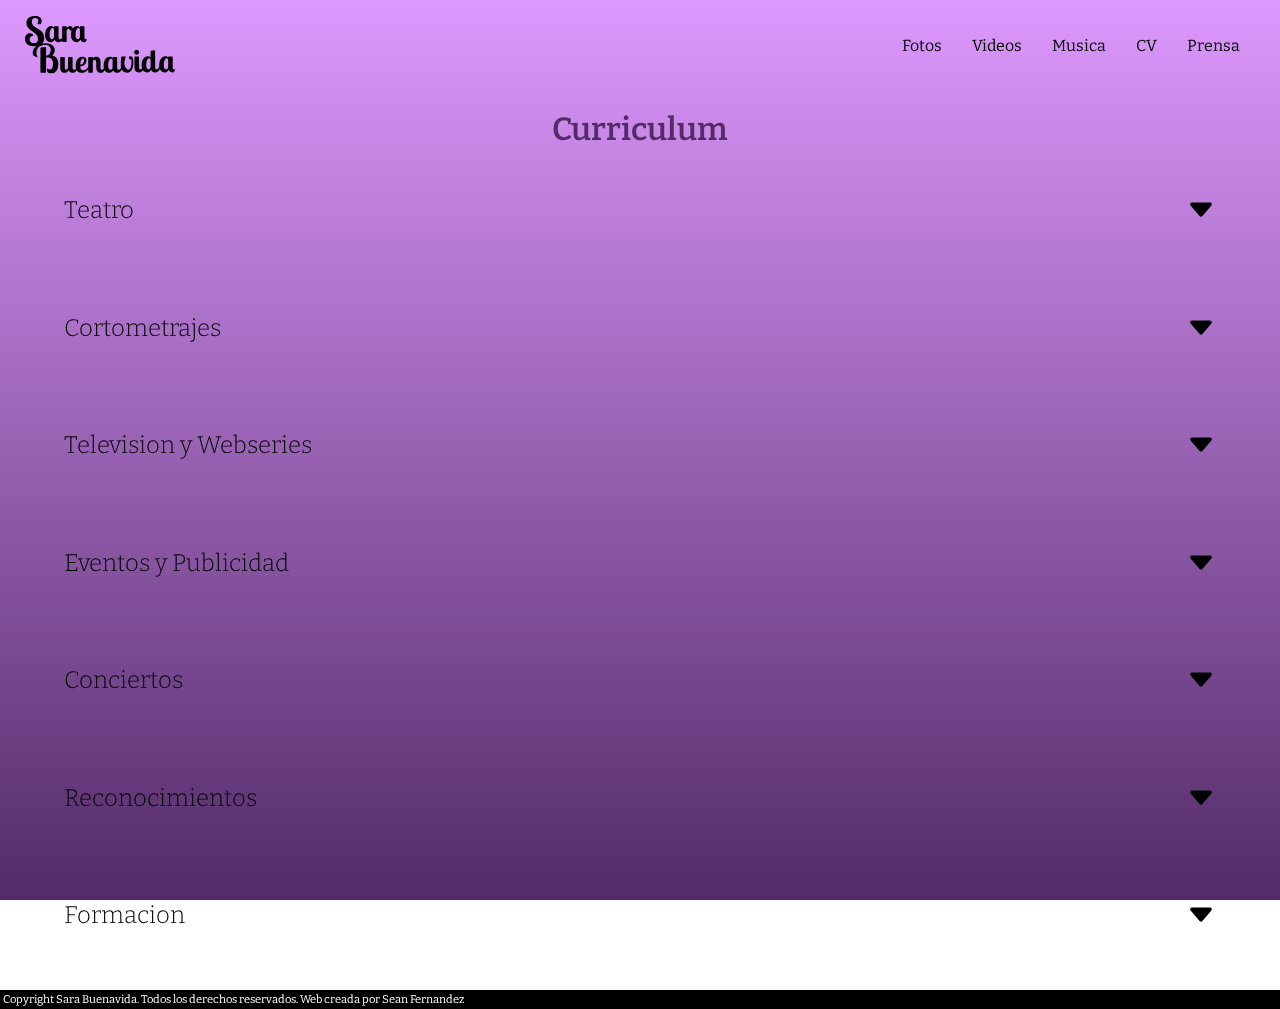
==== CV.html @ cf30fa59 "CV" ====
<!DOCTYPE html>
<html lang="es">
<head>
    <meta charset="UTF-8">
    <meta name="viewport" content="width=device-width, initial-scale=1.0">
    <title>Sara Buenavida</title>
    <link rel="stylesheet" href="css/cv.css">
    <script src="js/cv.js" defer></script>
    <link rel="preconnect" href="https://fonts.googleapis.com">
    <link rel="preconnect" href="https://fonts.gstatic.com" crossorigin>
    <link href="https://fonts.googleapis.com/css2?family=Lobster+Two:ital,wght@0,400;0,700;1,400;1,700&display=swap" rel="stylesheet">
    <link rel="preconnect" href="https://fonts.googleapis.com">
    <link rel="preconnect" href="https://fonts.gstatic.com" crossorigin>
    <link href="https://fonts.googleapis.com/css2?family=Bitter:ital,wght@0,100..900;1,100..900&display=swap" rel="stylesheet">

</head>
<body>
    <div class="Fondo">
    </div>
    <header class="Header">
        <div class="Header-wrap">
            <h1 class="Header-h1 Logo">
                <a href="index.html" class="Header-a">
                    <svg xmlns="http://www.w3.org/2000/svg" class="Logo-svg" data-name="Layer 1" viewBox="0 0 342.81 131.03">
                    <title>Sara Buenavida</title>
                    <path d="M38.07,11.34c0,2.28-.5,4.13-1.48,5.54-.99,1.41-2.42,2.12-4.28,2.12-1.16,0-2.24-.3-3.23-.91-.66-.4-.8-1.29-.32-1.88.39-.48.72-1.05.98-1.71.45-1.14.68-2.31.68-3.51,0-1.86-.6-3.39-1.8-4.59-1.2-1.2-3.03-1.8-5.49-1.8-2.7,0-4.65.75-5.85,2.25-1.2,1.5-1.8,3.51-1.8,6.03,0,2.94.7,5.34,2.11,7.2,1.41,1.86,3.16,3.53,5.27,5,2.1,1.47,4.36,2.87,6.79,4.19,2.43,1.32,4.69,2.88,6.79,4.68,2.1,1.8,3.85,3.98,5.27,6.52,1.41,2.55,2.11,5.8,2.11,9.77,0,3.36-.56,6.24-1.67,8.64-1.11,2.4-2.62,4.37-4.54,5.9-1.92,1.53-4.2,2.64-6.84,3.33-2.64.69-5.52,1.04-8.64,1.04-2.76,0-5.48-.29-8.15-.85-2.67-.57-5.04-1.5-7.11-2.79-2.07-1.29-3.73-3-5-5.13-1.26-2.13-1.89-4.73-1.89-7.79,0-2.04.28-3.9.85-5.58.57-1.68,1.35-3.09,2.34-4.23.99-1.14,2.14-2.02,3.46-2.65,1.32-.63,2.7-.95,4.14-.95.72,0,1.5.09,2.34.27.84.18,1.68.5,2.52.95.84.45,1.62,1.07,2.34,1.84.31.34.59.7.85,1.11.48.76-.02,1.77-.91,1.88-.49.06-.98.14-1.47.25-1.08.24-2.06.66-2.92,1.26-.87.6-1.58,1.43-2.12,2.48-.54,1.05-.81,2.38-.81,4,0,3.12.96,5.35,2.88,6.71,1.92,1.35,4.32,2.02,7.2,2.02s5.1-.69,6.66-2.07c1.56-1.38,2.34-3.75,2.34-7.11,0-3.12-.65-5.76-1.94-7.92-1.29-2.16-2.92-4.05-4.9-5.67s-4.1-3.13-6.35-4.54c-2.25-1.41-4.36-2.94-6.34-4.59-1.98-1.65-3.62-3.58-4.91-5.81-1.29-2.22-1.94-4.95-1.94-8.19,0-5.22,1.74-9.19,5.22-11.92C12.03,1.37,16.77,0,22.77,0c.84,0,2.11.08,3.82.23,1.71.15,3.42.6,5.13,1.35,1.71.75,3.2,1.89,4.46,3.42,1.26,1.53,1.89,3.65,1.89,6.34Z"/>
                    <path d="M75.43,23.5c.69,0,1.25.56,1.25,1.25v23.23c0,2.02.28,3.35.83,4,.55.65,1.52.97,2.92.97s2.56-.6,3.49-1.8c.75-.97,1.25-2.13,1.49-3.51.1-.6.62-1.03,1.23-1.03h.46c.78,0,1.37.71,1.24,1.48-.4,2.25-1,4.09-1.79,5.54-.96,1.75-2.04,3.1-3.24,4.03-1.2.94-2.42,1.55-3.67,1.84-1.25.29-2.35.43-3.31.43-2.54,0-4.48-.59-5.8-1.76-.75-.67-1.38-1.49-1.88-2.45-.45-.87-1.63-.96-2.17-.14-.03.05-.06.1-.09.14-.53.79-1.16,1.5-1.91,2.12-.75.62-1.61,1.13-2.59,1.51-.98.38-2.12.58-3.42.58-1.54,0-3.05-.29-4.54-.86-1.49-.58-2.84-1.51-4.07-2.81-1.22-1.3-2.21-3.01-2.95-5.15-.74-2.14-1.12-4.76-1.12-7.88,0-2.21.25-4.49.76-6.84.5-2.35,1.3-4.51,2.38-6.48,1.08-1.97,2.5-3.59,4.25-4.86,1.75-1.27,3.88-1.91,6.37-1.91.58,0,1.2.04,1.87.11.67.07,1.32.24,1.94.5.62.26,1.2.65,1.73,1.15.53.5.94,1.19,1.22,2.05v-2.2c0-.69.56-1.25,1.25-1.25h7.86ZM66.32,30.41c-.05-.19-.14-.44-.29-.76-.14-.31-.36-.62-.65-.94-.29-.31-.65-.58-1.08-.79-.43-.22-.94-.32-1.51-.32-1.15,0-2.15.49-2.99,1.48-.84.98-1.51,2.21-2.02,3.67-.5,1.46-.88,3.07-1.12,4.82-.24,1.75-.36,3.42-.36,5,0,2.54.19,4.52.58,5.94.38,1.42.85,2.45,1.4,3.1.55.65,1.14,1.03,1.76,1.15.62.12,1.15.18,1.58.18.53,0,1.07-.13,1.62-.4.55-.26,1.06-.66,1.51-1.19.46-.53.83-1.19,1.12-1.98s.43-1.72.43-2.77v-16.2Z"/>
                    <path d="M95.26,24.75v.13c0,1.08,1.28,1.65,2.09.93.46-.42.94-.82,1.44-1.19,1.3-.98,2.71-1.48,4.25-1.48.91,0,1.74.19,2.48.58.74.38,1.39.89,1.94,1.51.55.62.98,1.31,1.3,2.05.31.75.47,1.5.47,2.27,0,1.06-.32,2.03-.97,2.92-.65.89-1.72,1.33-3.2,1.33-1.1,0-1.87-.24-2.3-.72-.43-.48-.77-1-1.01-1.55-.24-.55-.49-1.07-.76-1.55-.26-.48-.73-.72-1.4-.72-.72,0-1.43.28-2.12.83-.59.47-1.2,1.03-1.84,1.68-.23.23-.35.55-.35.88v25.6c0,.69-.56,1.25-1.25,1.25h-7.86c-.69,0-1.25-.56-1.25-1.25V24.75c0-.69.56-1.25,1.25-1.25h7.86c.69,0,1.25.56,1.25,1.25Z"/>
                    <path d="M134.62,23.5c.69,0,1.25.56,1.25,1.25v23.23c0,2.02.28,3.35.83,4,.55.65,1.52.97,2.92.97.58,0,1.06-.1,1.44-.29-.43,2.69-1.04,4.57-1.84,5.65s-2.2,1.62-4.21,1.62c-2.4,0-4.22-.6-5.47-1.8-.7-.68-1.29-1.48-1.75-2.42-.42-.86-1.63-.88-2.16-.08-.02.03-.04.06-.06.08-.53.79-1.16,1.5-1.91,2.12-.75.62-1.61,1.13-2.59,1.51-.98.38-2.12.58-3.42.58-1.54,0-3.05-.29-4.54-.86-1.49-.58-2.84-1.51-4.07-2.81-1.22-1.3-2.21-3.01-2.95-5.15-.74-2.14-1.12-4.76-1.12-7.88,0-2.21.25-4.49.76-6.84.5-2.35,1.3-4.51,2.38-6.48,1.08-1.97,2.5-3.59,4.25-4.86,1.75-1.27,3.88-1.91,6.37-1.91.58,0,1.2.04,1.87.11.67.07,1.32.24,1.94.5.62.26,1.2.65,1.73,1.15.53.5.94,1.19,1.22,2.05v-2.2c0-.69.56-1.25,1.25-1.25h7.86ZM121.98,27.6c-1.15,0-2.15.49-2.99,1.48-.84.98-1.51,2.21-2.02,3.67-.5,1.46-.88,3.07-1.12,4.82-.24,1.75-.36,3.42-.36,5,0,2.54.19,4.52.58,5.94.38,1.42.85,2.45,1.4,3.1.55.65,1.14,1.03,1.76,1.15.62.12,1.15.18,1.58.18.53,0,1.07-.13,1.62-.4.55-.26,1.06-.66,1.51-1.19.46-.53.83-1.18,1.12-1.94.29-.77.43-1.68.43-2.74v-16.34c-.1-.19-.22-.44-.36-.76-.14-.31-.36-.61-.65-.9s-.64-.54-1.04-.76c-.41-.22-.9-.32-1.48-.32Z"/>
                    <path d="M46.74,70.66c.75-.1,1.43.48,1.43,1.24v18.54h.63c1.56,0,2.95-.39,4.19-1.17,1.23-.78,2.28-1.8,3.15-3.06.87-1.26,1.54-2.67,2.02-4.23.48-1.56.72-3.15.72-4.77,0-1.38-.26-2.73-.76-4.05-.51-1.32-1.31-2.5-2.39-3.56-1.08-1.05-2.46-1.89-4.14-2.52-1.68-.63-3.69-.94-6.03-.94-2.46,0-4.85.36-7.15,1.08-2.31.72-4.37,1.82-6.17,3.28-1.8,1.47-3.26,3.32-4.37,5.54-1.11,2.22-1.67,4.8-1.67,7.74,0,1.86.14,3.38.41,4.55.27,1.17.57,2.13.9,2.88.33.75.67,1.34,1.03,1.75.36.42.63.81.81,1.17-3.6,0-6.45-.82-8.55-2.48-2.1-1.65-3.15-4.45-3.15-8.41,0-2.82.75-5.5,2.25-8.06,1.5-2.55,3.54-4.8,6.12-6.75,2.58-1.95,5.62-3.51,9.13-4.68s7.27-1.75,11.29-1.75c3.6,0,6.75.47,9.45,1.4,2.7.93,4.96,2.13,6.79,3.6,1.83,1.47,3.19,3.15,4.09,5.04.9,1.89,1.35,3.82,1.35,5.8,0,2.4-.56,4.73-1.67,6.98-.75,1.53-1.77,2.9-3.03,4.11-.7.67-.41,1.85.53,2.1,1.56.41,2.96,1,4.21,1.75,1.89,1.14,3.42,2.54,4.59,4.19,1.17,1.65,2.04,3.5,2.61,5.54.57,2.04.85,4.17.85,6.39s-.23,4.71-.67,7.29c-.45,2.58-1.25,4.97-2.39,7.15-1.14,2.19-2.67,4.02-4.59,5.49-1.92,1.47-4.35,2.2-7.29,2.2-3.18,0-5.82-.53-7.92-1.57-2.1-1.05-3.15-2.95-3.15-5.71,0-.77.1-1.65.31-2.63.19-.9,1.24-1.32,1.98-.77.79.58,1.51,1.03,2.17,1.33,1.05.48,2.08.72,3.1.72,1.14,0,2.1-.37,2.88-1.12.78-.75,1.42-1.74,1.94-2.97.51-1.23.87-2.59,1.08-4.09.21-1.5.32-3,.32-4.5s-.14-3.02-.41-4.73-.83-3.33-1.67-4.86c-.84-1.53-2.02-2.8-3.55-3.83-1.53-1.02-3.56-1.53-6.08-1.53-.36,0-.93.02-1.71.05-.42.02-.85.05-1.29.09-.64.06-1.14.6-1.14,1.25v32.1c0,.69-.56,1.25-1.25,1.25h-10.45c-.69,0-1.25-.56-1.25-1.25v-54.89c0-.63.46-1.16,1.08-1.24l10.45-1.45Z"/>
                    <path d="M107.5,93.5c.69,0,1.25.56,1.25,1.25v23.23c0,1.82.24,3.11.72,3.85.48.74,1.34,1.12,2.59,1.12,1.82,0,3.16-.62,4-1.87.68-1.01,1.15-2.18,1.4-3.5.11-.57.62-.97,1.19-.97h.51c.78,0,1.37.71,1.24,1.48-.4,2.25-1,4.09-1.79,5.54-.96,1.75-2.04,3.1-3.24,4.03-1.2.94-2.42,1.55-3.67,1.84-1.25.29-2.38.43-3.38.43-2.59,0-4.55-.6-5.87-1.8-.72-.66-1.32-1.46-1.79-2.41-.43-.87-1.64-.88-2.17-.07-.26.4-.54.75-.83,1.07-.82.89-1.66,1.57-2.52,2.05-.86.48-1.73.79-2.59.94-.86.14-1.66.22-2.38.22-3.41,0-5.87-1.01-7.38-3.02-1.51-2.02-2.27-4.73-2.27-8.14v-24.02c0-.69.56-1.25,1.25-1.25h7.86c.69,0,1.25.56,1.25,1.25v23.23c0,1.82.25,3.11.76,3.85.5.74,1.24,1.12,2.2,1.12,1.3,0,2.38-.6,3.24-1.8.86-1.2,1.3-2.71,1.3-4.54v-21.86c0-.69.56-1.25,1.25-1.25h7.86Z"/>
                    <path d="M133.31,123.88c1.44,0,2.71-.19,3.82-.58,1.1-.38,2.09-.9,2.95-1.55.86-.65,1.66-1.42,2.38-2.3.61-.76,1.21-1.56,1.79-2.4.19-.27.5-.44.83-.44h0c.92,0,1.53.96,1.14,1.79-.49,1.06-1.04,2.09-1.64,3.11-.94,1.58-2.09,3-3.46,4.25-1.37,1.25-2.96,2.26-4.79,3.02-1.83.77-3.96,1.15-6.41,1.15-2.06,0-3.96-.31-5.69-.94-1.73-.62-3.23-1.6-4.5-2.92-1.27-1.32-2.26-3.02-2.95-5.11-.7-2.09-1.04-4.6-1.04-7.52,0-2.06.23-4.28.68-6.66.46-2.38,1.26-4.57,2.41-6.59,1.15-2.02,2.71-3.7,4.68-5.04,1.97-1.34,4.46-2.02,7.49-2.02,2.3,0,4.08.36,5.33,1.08,1.25.72,2.17,1.56,2.77,2.52.6.96.96,1.9,1.08,2.81.12.91.18,1.56.18,1.94,0,2.16-.4,4.06-1.19,5.69-.79,1.63-1.85,3.01-3.17,4.14-1.32,1.13-2.83,1.99-4.54,2.59-1.34.47-2.71.79-4.09.95-.66.08-1.12.68-1.08,1.34.16,2.57.68,4.45,1.57,5.63,1.03,1.37,2.84,2.05,5.44,2.05ZM134.82,101.61c0-1.67-.29-2.85-.86-3.55-.58-.69-1.2-1.04-1.87-1.04-.82,0-1.56.4-2.23,1.18-.67.79-1.26,1.84-1.76,3.15-.5,1.31-.91,2.85-1.22,4.62-.22,1.26-.39,2.55-.5,3.88-.07.88.75,1.57,1.6,1.33.58-.16,1.14-.38,1.68-.66,1.06-.55,1.97-1.27,2.74-2.15.77-.88,1.37-1.9,1.8-3.04.43-1.15.65-2.39.65-3.73Z"/>
                    <path d="M162.9,107.76c0-2.88-.32-4.93-.97-6.16s-1.57-1.84-2.77-1.84c-.72,0-1.33.19-1.84.58-.5.38-.92.89-1.26,1.51-.34.62-.6,1.33-.79,2.12-.19.79-.31,1.6-.36,2.41v21.86c0,.69-.56,1.25-1.25,1.25h-7.86c-.69,0-1.25-.56-1.25-1.25v-33.49c0-.69.56-1.25,1.25-1.25h8.11c.56,0,1.01.45,1.01,1.01h0c0,.87,1.04,1.33,1.68.75s1.34-1.02,2.07-1.28c1.39-.5,2.7-.76,3.95-.76,1.35,0,2.65.22,3.88.65,1.23.43,2.32,1.16,3.26,2.2.94,1.03,1.68,2.4,2.21,4.1.53,1.7.8,3.8.8,6.3,0,.62-.01,1.4-.04,2.34-.02.94-.06,1.88-.11,2.84-.05.96-.08,1.9-.11,2.81-.02.91-.04,1.68-.04,2.3,0,2.06.22,3.61.65,4.64.43,1.03,1.39,1.55,2.88,1.55,1.63,0,2.77-.6,3.42-1.8.53-.99.98-2.19,1.33-3.61.14-.55.64-.93,1.21-.93h.57c.78,0,1.37.71,1.24,1.48-.37,2.21-.87,4.03-1.51,5.47-.77,1.75-1.63,3.1-2.59,4.03-.96.94-1.99,1.56-3.1,1.87-1.1.31-2.18.47-3.24.47-3.72,0-6.41-1.22-8.08-3.67-1.67-2.45-2.5-5.71-2.5-9.79,0-.43.01-1.04.04-1.84.02-.79.04-1.62.04-2.48s.01-1.69.04-2.48c.02-.79.04-1.43.04-1.91Z"/>
                    <path d="M209.31,93.5c.69,0,1.25.56,1.25,1.25v23.23c0,2.02.28,3.35.83,4,.55.65,1.52.97,2.92.97s2.56-.6,3.49-1.8c.75-.97,1.25-2.13,1.49-3.51.1-.6.62-1.03,1.23-1.03h.46c.78,0,1.37.71,1.24,1.48-.4,2.25-1,4.09-1.79,5.54-.96,1.75-2.04,3.1-3.24,4.03-1.2.94-2.42,1.55-3.67,1.84-1.25.29-2.35.43-3.31.43-2.54,0-4.48-.59-5.8-1.76-.75-.67-1.38-1.49-1.88-2.45-.45-.87-1.63-.96-2.17-.14-.03.05-.06.1-.09.14-.53.79-1.16,1.5-1.91,2.12-.75.62-1.61,1.13-2.59,1.51-.98.38-2.12.58-3.42.58-1.54,0-3.05-.29-4.54-.86-1.49-.58-2.84-1.51-4.07-2.81-1.22-1.3-2.21-3.01-2.95-5.15-.74-2.14-1.12-4.76-1.12-7.88,0-2.21.25-4.49.76-6.84.5-2.35,1.3-4.51,2.38-6.48,1.08-1.97,2.5-3.59,4.25-4.86,1.75-1.27,3.88-1.91,6.37-1.91.58,0,1.2.04,1.87.11.67.07,1.32.24,1.94.5.62.26,1.2.65,1.73,1.15.53.5.94,1.19,1.22,2.05v-2.2c0-.69.56-1.25,1.25-1.25h7.86ZM200.19,100.41c-.05-.19-.14-.44-.29-.76-.14-.31-.36-.62-.65-.94-.29-.31-.65-.58-1.08-.79-.43-.22-.94-.32-1.51-.32-1.15,0-2.15.49-2.99,1.48-.84.98-1.51,2.21-2.02,3.67-.5,1.46-.88,3.07-1.12,4.82-.24,1.75-.36,3.42-.36,5,0,2.54.19,4.52.58,5.94.38,1.42.85,2.45,1.4,3.1.55.65,1.14,1.03,1.76,1.15.62.12,1.15.18,1.58.18.53,0,1.07-.13,1.62-.4.55-.26,1.06-.66,1.51-1.19.46-.53.83-1.19,1.12-1.98s.43-1.72.43-2.77v-16.2Z"/>
                    <path d="M240.94,91.87c6.27.29,6.74,7.48,6.91,13.54-.03,5.27-.8,11.55-3.17,16.27-1.15,2.35-2.68,4.28-4.57,5.8-7.84,5.77-20.72-1-20.8-10.36-.61-6.87-.4-16.22.76-23.79-.05-.37.41-1.06,1.01-1.01,0,0,8.34,0,8.34,0,.56,0,1.01.45,1.01,1.01-2.05,3.72-3.47,11.09-3.13,14.78,0,0,0,.02,0,.03-.37,4.53,3.28,14.16,8.19,14.63.02,0,.04,0,.06,0,8.05-.5,8.74-18.14,7.38-24.05-.1.24-.41.4-.94.54-4.92,1.34-6.87-7.63-1.08-7.38Z"/>
                    <path d="M249.43,82.92c0-1.6.56-2.97,1.69-4.1,1.03-1.03,2.45-1.64,3.91-1.65,1.62-.02,3.01.54,4.16,1.69,1.15,1.15,1.71,2.53,1.69,4.15-.02,1.46-.62,2.88-1.65,3.91-1.14,1.13-2.5,1.69-4.11,1.69s-2.93-.55-4.03-1.66c-1.1-1.1-1.66-2.45-1.66-4.03ZM259.34,92.5c.69,0,1.25.56,1.25,1.25v23.23c0,2.02.28,3.35.83,4,.55.65,1.52.97,2.92.97s2.56-.6,3.49-1.8c.75-.97,1.25-2.13,1.49-3.51.1-.6.62-1.03,1.23-1.03h.46c.78,0,1.37.71,1.24,1.48-.4,2.25-1,4.09-1.79,5.54-.96,1.75-2.04,3.1-3.24,4.03-1.2.94-2.42,1.55-3.67,1.84-1.25.29-2.35.43-3.31.43-3.7,0-6.29-1.02-7.78-3.06-1.49-2.04-2.23-4.74-2.23-8.1v-24.02c0-.69.56-1.25,1.25-1.25h7.86Z"/>
                    <path d="M296.03,78.3c.75-.1,1.43.48,1.43,1.24v37.44c0,2.02.28,3.35.83,4,.55.65,1.52.97,2.92.97s2.56-.6,3.49-1.8c.75-.97,1.25-2.13,1.49-3.51.1-.6.62-1.03,1.23-1.03h.46c.78,0,1.37.71,1.24,1.48-.4,2.25-1,4.09-1.79,5.54-.96,1.75-2.04,3.1-3.24,4.03-1.2.94-2.42,1.55-3.67,1.84-1.25.29-2.35.43-3.31.43-2.54,0-4.48-.59-5.8-1.76-.75-.67-1.38-1.49-1.88-2.45-.45-.87-1.63-.96-2.17-.14-.03.05-.06.1-.09.14-.53.79-1.16,1.5-1.91,2.12-.74.62-1.61,1.13-2.59,1.51-.98.38-2.12.58-3.42.58-1.54,0-3.05-.29-4.54-.86-1.49-.58-2.84-1.51-4.07-2.81-1.22-1.3-2.21-3.01-2.95-5.15-.75-2.14-1.12-4.76-1.12-7.88,0-2.21.25-4.49.76-6.84.5-2.35,1.3-4.51,2.38-6.48,1.08-1.97,2.5-3.59,4.25-4.86,1.75-1.27,3.88-1.91,6.37-1.91.58,0,1.2.04,1.87.11.67.07,1.32.24,1.94.5.62.26,1.2.65,1.73,1.15.53.5.94,1.19,1.22,2.05v-15.32c0-.63.46-1.16,1.08-1.24l7.86-1.09ZM287.09,99.41c-.05-.19-.14-.44-.29-.76-.14-.31-.36-.62-.65-.94-.29-.31-.65-.58-1.08-.79-.43-.22-.94-.32-1.51-.32-1.15,0-2.15.49-2.99,1.48-.84.98-1.51,2.21-2.02,3.67-.5,1.46-.88,3.07-1.12,4.82-.24,1.75-.36,3.42-.36,5,0,2.54.19,4.52.58,5.94.38,1.42.85,2.45,1.4,3.1.55.65,1.14,1.03,1.76,1.15.62.12,1.15.18,1.58.18.53,0,1.07-.13,1.62-.4.55-.26,1.05-.66,1.51-1.19.46-.53.83-1.19,1.12-1.98s.43-1.72.43-2.77v-16.2Z"/>
                    <path d="M336.38,92.5c.69,0,1.25.56,1.25,1.25v23.23c0,2.02.28,3.35.83,4,.55.65,1.52.97,2.92.97.58,0,1.06-.1,1.44-.29-.43,2.69-1.04,4.57-1.84,5.65-.79,1.08-2.2,1.62-4.21,1.62-2.4,0-4.22-.6-5.47-1.8-.7-.68-1.29-1.48-1.75-2.42-.42-.86-1.63-.88-2.16-.08-.02.03-.04.06-.06.08-.53.79-1.16,1.5-1.91,2.12-.74.62-1.61,1.13-2.59,1.51-.98.38-2.12.58-3.42.58-1.54,0-3.05-.29-4.54-.86-1.49-.58-2.84-1.51-4.07-2.81-1.22-1.3-2.21-3.01-2.95-5.15-.75-2.14-1.12-4.76-1.12-7.88,0-2.21.25-4.49.76-6.84.5-2.35,1.3-4.51,2.38-6.48,1.08-1.97,2.5-3.59,4.25-4.86,1.75-1.27,3.88-1.91,6.37-1.91.58,0,1.2.04,1.87.11.67.07,1.32.24,1.94.5.62.26,1.2.65,1.73,1.15.53.5.94,1.19,1.22,2.05v-2.2c0-.69.56-1.25,1.25-1.25h7.86ZM323.73,96.6c-1.15,0-2.15.49-2.99,1.48-.84.98-1.51,2.21-2.02,3.67-.5,1.46-.88,3.07-1.12,4.82-.24,1.75-.36,3.42-.36,5,0,2.54.19,4.52.58,5.94.38,1.42.85,2.45,1.4,3.1.55.65,1.14,1.03,1.76,1.15.62.12,1.15.18,1.58.18.53,0,1.07-.13,1.62-.4.55-.26,1.05-.66,1.51-1.19.46-.53.83-1.18,1.12-1.94.29-.77.43-1.68.43-2.74v-16.34c-.1-.19-.22-.44-.36-.76-.14-.31-.36-.61-.65-.9s-.64-.54-1.04-.76c-.41-.22-.9-.32-1.48-.32Z"/>
                  </svg>
                </a>
            </h1>
            <div class="Header-menu">
                <ul class="Header-ul">
                    <li class="Header-li"><a href="galeria.html" class="Header-a">Fotos</a></li>
                    <li class="Header-li"><a href="#" class="Header-a">Videos</a></li>
                    <li class="Header-li"><a href="#" class="Header-a">Musica</a></li>
                    <li class="Header-li"><a href="#" class="Header-a">CV</a></li>
                    <li class="Header-li"><a href="#" class="Header-a">Prensa</a></li>
                </ul>
            </div>
            <div class="Header-boton Boton">
                <svg xmlns="http://www.w3.org/2000/svg" width="16" height="16" fill="currentColor" class="Header-svg" viewBox="0 0 16 16">
                    <path fill-rule="evenodd" d="M2.5 12a.5.5 0 0 1 .5-.5h10a.5.5 0 0 1 0 1H3a.5.5 0 0 1-.5-.5m0-4a.5.5 0 0 1 .5-.5h10a.5.5 0 0 1 0 1H3a.5.5 0 0 1-.5-.5m0-4a.5.5 0 0 1 .5-.5h10a.5.5 0 0 1 0 1H3a.5.5 0 0 1-.5-.5"/>
                  </svg>
                <ul class="Boton-ul">
                    <li class="Boton-li"><a href="galeria.html" class="Boton-a">Fotos</a></li>
                    <li class="Boton-li"><a href="#" class="Boton-a">Videos</a></li>
                    <li class="Boton-li"><a href="#" class="Boton-a">Musica</a></li>
                    <li class="Boton-li"><a href="#" class="Boton-a">CV</a></li>
                    <li class="Boton-li"><a href="#" class="Boton-a">Prensa</a></li>
                </ul>
            </div>
        </div>
    </header>
    <main class="Main">
        <h2 class="Main-h2">Curriculum</h2>
        <section class="Main-section">
            <div class="Main-titulo">
                <h3 class="Main-h3">Teatro</h3>
                <svg xmlns="http://www.w3.org/2000/svg" width="16" height="16" fill="currentColor" class="Main-svg" viewBox="0 0 16 16">
                    <path d="M7.247 11.14 2.451 5.658C1.885 5.013 2.345 4 3.204 4h9.592a1 1 0 0 1 .753 1.659l-4.796 5.48a1 1 0 0 1-1.506 0z"/>
                  </svg>
            </div>
            <div class="Main-wrap">
                <article class="Main-article">
                    <h4 class="Main-h4">Le Diable Cabaret (Teatro-Musical-Cabaret, 2022-23)</h4>
                    <p class="Main-p">Dir. : Mario Flyn.</p>
                    <p class="Main-p">Compañía: ALCABARET.</p>
                    <p class="Main-p">Teatro: Costa Social Club (Madrid).</p>
                </article>
                <article class="Main-article">
                    <h4 class="Main-h4">Lo Que Quieren las Guachas (Teatro, 2022-23)</h4>
                    <p class="Main-p">Dir. : Paola Matienzo.</p>
                    <p class="Main-p">Teatro: Teatro Alfil(Madrid).</p>
                </article>
                <article class="Main-article">
                    <h4 class="Main-h4">La Últ. Noche de las Poulettes (Teatro-Musical-Cabaret, 2022)</h4>
                    <p class="Main-p">Dir. : Mario Flyn.</p>
                    <p class="Main-p">Compañía: ALCABARET.</p>
                    <p class="Main-p">Teatro: Off Latina (Madrid).</p>
                </article>
                <article class="Main-article">
                    <h4 class="Main-h4">Deskarriadas Cabaret (Teatro-Musical-Cabaret, 2022)</h4>
                    <p class="Main-p">Dir. : Pepa Golden.</p>
                    <p class="Main-p">Productora: Opción Teatral.</p>
                    <p class="Main-p">Teatro: Teatros Luchana (Madrid)</p>
                    <p class="Main-p">Red de Teatros de C.Madrid y C.La Mancha.</p>
                </article>
                <article class="Main-article">
                    <h4 class="Main-h4">Unique Montiel (Microteatro-Musical, 2021)</h4>
                    <p class="Main-p">Dir. : Sara Buenavida.</p>
                    <p class="Main-p">Teatro: OFF Latina (Madrid).</p>
                </article>
                <article class="Main-article">
                    <h4 class="Main-h4">Casi Cabaret (Comedia-Musical, 2021-22)</h4>
                    <p class="Main-p">Dir. : Eva Cabezas.</p>
                    <p class="Main-p">Teatros: Cambridge Soho Club (Madrid).</p>
                    <p class="Main-p">Sala Negra-Café Teatro(Logroño).</p>
                </article>
                <article class="Main-article">
                    <h4 class="Main-h4">Cuchillazo (Microteatro, 2020)</h4>
                    <p class="Main-p">Dir. : Jean Paul Ruiz P.</p>
                    <p class="Main-p">Teatro: Casa de la Juventud (Alcalá de Henares).</p>
                </article>
                <article class="Main-article">
                    <h4 class="Main-h4">Richard O´Brien´s Rocky Horror Show (Musical, 2018)</h4>
                    <p class="Main-p">Dir. : Pedro Entrena.</p>
                    <p class="Main-p">Productora: SCOPE Producciones.</p>
                    <p class="Main-p">Teatro: Arlequín Gran Vía (Madrid).</p>
                </article>
                <article class="Main-article">
                    <h4 class="Main-h4">Rocky Horror Show. Let´s do the Time Warp again (Musical, 2018)</h4>
                    <p class="Main-p">Dir. : Pedro Entrena.</p>
                    <p class="Main-p">Compañía: Rocky Horror Spain.</p>
                    <p class="Main-p">Teatro: Arlequín Gran Vía (Madrid).</p>
                </article>
            </div>
        </section>
        <section class="Main-section">
            <div class="Main-titulo">
                <h3 class="Main-h3">Cortometrajes</h3>
                <svg xmlns="http://www.w3.org/2000/svg" width="16" height="16" fill="currentColor" class="Main-svg" viewBox="0 0 16 16">
                    <path d="M7.247 11.14 2.451 5.658C1.885 5.013 2.345 4 3.204 4h9.592a1 1 0 0 1 .753 1.659l-4.796 5.48a1 1 0 0 1-1.506 0z"/>
                  </svg>
            </div>
            <div class="Main-wrap">
                <article class="Main-article">
                    <h4 class="Main-h4">Los Pecados de Dios (2020)</h4>
                    <p class="Main-p">Dir. : Ricardo González Sulbarán.</p>
                </article>
                <article class="Main-article">
                    <h4 class="Main-h4">EnfermX (2020)</h4>
                    <p class="Main-p">Dir. : Sean Daniel Fernández.</p>
                    <p class="Main-p">Productora: Doble S Producciones.</p>
                    <p class="Main-p">Festival 48h de Asociacion Enfocando</p>
                </article>
                <article class="Main-article">
                    <h4 class="Main-h4">No me mires así (2019)</h4>
                    <p class="Main-p">Dir. : Mihaela Vlad.</p>
                    <p class="Main-p">Productora: UAH.</p>
                    <p class="Main-p">Cinefest (2º premio).</p>
                </article>
                <article class="Main-article">
                    <h4 class="Main-h4">Voy a salir (2018)</h4>
                    <p class="Main-p">Dir. : Pilar Archilla.</p>
                </article>
                <article class="Main-article">
                    <h4 class="Main-h4">Realness (2018)</h4>
                    <p class="Main-p">Dir. : Cristina García Zarzosa.</p>
                    <p class="Main-p">Productora: TAI.</p>
                </article>
            </div>
            
        </section>
        <section class="Main-section">
            <div class="Main-titulo">
                <h3 class="Main-h3">Television y Webseries</h3>
                <svg xmlns="http://www.w3.org/2000/svg" width="16" height="16" fill="currentColor" class="Main-svg" viewBox="0 0 16 16">
                    <path d="M7.247 11.14 2.451 5.658C1.885 5.013 2.345 4 3.204 4h9.592a1 1 0 0 1 .753 1.659l-4.796 5.48a1 1 0 0 1-1.506 0z"/>
                  </svg>
            </div>
            <div class="Main-wrap">
                <article class="Main-article">
                    <h4 class="Main-h4">A tu Vera Temporada 13 (2021-22)</h4>
                    <p class="Main-p">Cadena: Castilla La Mancha Media. </p>
                </article>
                <article class="Main-article">
                    <h4 class="Main-h4">Mujeres que Truenan (Webserie, 2020)</h4>
                    <p class="Main-p">Dir. : Eva Sarasa y Paula Mañeru.</p>
                </article>
                <article class="Main-article">
                    <h4 class="Main-h4">REM (Webserie, 2019)</h4>
                    <p class="Main-p">Dir. : Iván Manrique.</p>
                </article>
            </div>
        </section>
        <section class="Main-section">
            <div class="Main-titulo">
                <h3 class="Main-h3">Eventos y Publicidad</h3>
                <svg xmlns="http://www.w3.org/2000/svg" width="16" height="16" fill="currentColor" class="Main-svg" viewBox="0 0 16 16">
                    <path d="M7.247 11.14 2.451 5.658C1.885 5.013 2.345 4 3.204 4h9.592a1 1 0 0 1 .753 1.659l-4.796 5.48a1 1 0 0 1-1.506 0z"/>
                  </svg>
            </div>
            <div class="Main-wrap">
                <article class="Main-article">
                    <h4 class="Main-h4">Andalusian Crush (2023)</h4>
                    <p class="Main-p">Agencia: OGILVY.</p>
                </article>
                <article class="Main-article">
                    <h4 class="Main-h4">Muestra de Cortos de Getivo Productions X I+D Films (2022)</h4>
                    <p class="Main-p">Presentadora</p>
                </article>
                <article class="Main-article">
                    <h4 class="Main-h4">Gala Premios Triángulo de COGAM (2020)</h4>
                    <p class="Main-p">Presentadora</p>
                </article>    
            </div>
        </section>
        <section class="Main-section">
            <div class="Main-titulo">
                <h3 class="Main-h3">Conciertos</h3>
                <svg xmlns="http://www.w3.org/2000/svg" width="16" height="16" fill="currentColor" class="Main-svg" viewBox="0 0 16 16">
                    <path d="M7.247 11.14 2.451 5.658C1.885 5.013 2.345 4 3.204 4h9.592a1 1 0 0 1 .753 1.659l-4.796 5.48a1 1 0 0 1-1.506 0z"/>
                  </svg>
            </div>
            <div class="Main-wrap">
                <article class="Main-article">
                    <h4 class="Main-h4">Del Flamenco a la Comedia (2022)</h4>
                    <p class="Main-p">Escenario: Fulanita de Tal (Madrid).</p>
                </article>
                <article class="Main-article">
                    <h4 class="Main-h4">Cabareteras Rockeras (2021-2024)</h4>
                    <p class="Main-p">Escenario: Sala Vesta y Sala Siroco (Madrid).</p>
                </article>
                <article class="Main-article">
                    <h4 class="Main-h4">Espectacular (2021)</h4>
                    <p class="Main-p">Escenario: Sala ON (Barcelona).</p>
                </article> 
                <article class="Main-article">
                    <h4 class="Main-h4">Yo, Yo Misma y la BuenaVida (2020)</h4>
                    <p class="Main-p">Escenario: Sala Vesta (Madrid).</p>
                </article>
                <article class="Main-article">
                    <h4 class="Main-h4">Libérate To(ú)r (2019)</h4>
                    <p class="Main-p">Escenario: Madreams Music y Fulanita en vivo (Madrid).</p>
                </article>
                <article class="Main-article">
                    <h4 class="Main-h4">Libérate To(ú)r (2019)</h4>
                    <p class="Main-p">Escenario: Plaza del Rey (Madrid).</p>
                    <p class="Main-p">Productora: ¿Quién la invitó? Disco.</p>
                    <p class="Main-p">MADO Orgullo Madrid 2019.</p>
                </article>
            </div>
        </section>
        <section class="Main-section">
            <div class="Main-titulo">
                <h3 class="Main-h3">Reconocimientos</h3>
                <svg xmlns="http://www.w3.org/2000/svg" width="16" height="16" fill="currentColor" class="Main-svg" viewBox="0 0 16 16">
                    <path d="M7.247 11.14 2.451 5.658C1.885 5.013 2.345 4 3.204 4h9.592a1 1 0 0 1 .753 1.659l-4.796 5.48a1 1 0 0 1-1.506 0z"/>
                  </svg>
            </div>
            <div class="Main-wrap">
                <article class="Main-article">
                    <h4 class="Main-h4">2º Premio en el Cinefest de la UAH por el cortometraje ``No me mires así´´. </h4>
                </article>
                <article class="Main-article">
                    <h4 class="Main-h4">1er Premio en el concurso de canto Quiero tu voz de ``Quién la invitó? Disco´´. </h4>
                </article>
            </div>
        </section>
        <section class="Main-section">
            <div class="Main-titulo">
                <h3 class="Main-h3">Formacion</h3>
                <svg xmlns="http://www.w3.org/2000/svg" width="16" height="16" fill="currentColor" class="Main-svg" viewBox="0 0 16 16">
                    <path d="M7.247 11.14 2.451 5.658C1.885 5.013 2.345 4 3.204 4h9.592a1 1 0 0 1 .753 1.659l-4.796 5.48a1 1 0 0 1-1.506 0z"/>
                  </svg>
            </div>
            <div class="Main-wrap">
                <article class="Main-article">
                    <h4 class="Main-h4">Diplomatura en Formación del Actor. Estudio V.</h4>
                </article>
                <article class="Main-article">
                    <h4 class="Main-h4">Bachillerato de Artes Escénicas. IES Antonio Machado (Alcalá de Henares).</h4>
                </article>
            </div>
        </section>
    </main>
    <footer class="Footer">
        <span class="Footer-span">
            Copyright Sara Buenavida. Todos los derechos reservados. Web creada por Sean Fernandez
        </span>
    </footer>
</body>
</html>
---- css/cv.css ----
*{
    margin:0;
    padding: 0;
    border: 0;
    box-sizing: border-box;
}
li{
    list-style: none;
}
a{
    display: block;
    color: inherit;
    text-decoration: none;
}
p a{
    display: inline;
}
img , svg {
    display: block;
    width: 100%;
    height: inherit;
}
svg{
    fill: currentColor;
}
:root{
    font-size: 100%;
    scroll-behavior: smooth;
    --claro: rgb(221, 152, 253);
    --oscuro: rgb(83, 43, 104);
    --blanco: rgb(255, 255, 255);
    --negro: rgb(0, 0, 0);
    --intenso: rgb(135, 5, 196);
}
body{
    font-family: "Bitter", serif;
    hyphens: auto;
    position: relative;
}
h1 , h2 , h3 , h4 , h5 , h6{
    font-size: inherit;
    font-weight: inherit;
}
.Fondo{
    position: fixed;
    width: 100%;
    height: 100%;
    top: 0;
    left: 0;
    z-index: -1;
    background: linear-gradient(180deg, var(--claro) 0%, var(--oscuro) 100%);
    pointer-events: none;

}
.Fondo-img{
    width: 100%;
    max-width: 800px;
    object-fit: cover;
    position: relative;
    opacity: 0.2;
}

.Header{
    width: 100%;
    top: 0;
    left: 0;
}
.Header-wrap{
    padding:25px;
    height: 90px;
    margin: auto;
    display: flex;
    flex-flow: row nowrap;
    justify-content: space-between;
    align-items: center;
}
.Logo{
    width: 150px;
}
.Header-ul{
    display: flex;
    flex-flow: row nowrap;
    justify-content: space-between;
    align-items: center;
}
.Header-li{
    padding: 15px;
    text-align: center;
    transition: all .3s ease;
    position: relative;
}
.Header-li::before{
    content: "";
    width: 0%;
    height: 2px;
    background-color: var(--intenso);
    position: absolute;
    bottom: 10px;
    left: 0;
    border-radius: 15%;

    transition: width .3s ease;

}
.Header-li:hover{
    color: var(--intenso);
}
.Header-li:hover::before{
    width: 100%;
}
.Header-boton{
    display: none;
}
.Header-ul--boton{
    display: none;
}
.Main{
    min-height: 100vh ;
    width: 100%;
    display: flex;
    flex-flow: column nowrap;
    justify-content: space-between;
    align-items: center;

}
.Main-h2{
    margin: 20px;
    font-size: 2rem;
    font-weight: 600;
    color: var(--oscuro);
}
.Main-section{
    width: 90%;
    margin: 20px auto;
}
.Main-titulo{
    display: flex;
    flex-flow: row nowrap;
    justify-content: space-between;
    align-items: center;
    gap: 20px;
}
.Main-h3{
    font-size: 1.5em;
    font-weight: 300;
}
.Main-svg{
    max-width: 30px;
    color: var(--negro);
    transition: transform .3s ease;
}
.Main-wrap{
    display: grid;
    grid-template-columns: repeat(3, 1fr);
    grid-template-rows: repeat(3, 0fr);
    gap: 20px;
    overflow: hidden;    
    transition: all .5s ease;
}
.Main-wrap.Activo{
    grid-template-rows: repeat(3, 1fr);
}
.Main-article{
    display: flex;
    flex-flow: column nowrap;
    justify-content: start;
    align-items: center;
    position: relative;
    overflow: hidden;
}
.Main-article::after{
    content: "";
    width: 80%;
    background-color: var(--intenso);
    border: 1px solid var(--blanco);
    position: absolute;
    bottom: 0px;
}

.Main-h4{
    padding: 15px 0px;
    font-weight: 600;
    font-size: 1.1rem;
}
.Main-p{
    font-size: 1.1rem;
    padding: 15px 0px;
}
.Footer{
    background-color: var(--negro);
    width: 100%;
    color: var(--blanco);
    font-size: .7em;
    padding: 3px;
    z-index: -1;
}
@media (max-width:900px){
    .Main{
        height: 100%
    }
    .Hero-h2{
        width: 80%
    }


}
@media (max-width:750px){
    .Header-boton{
        display: block;
        width: 40px;
        position: relative;
    }
    .Boton-ul{
        background-color: rgba(0, 0, 0, 0.614);
        color: white;
        width: 100px;
        height: 0px;
        position: absolute;
        top: 50px;
        left: -50px;
        z-index: 2;
        overflow: hidden;

        display: flex;
        flex-flow: column nowrap;
        justify-content: center;
        align-items: center;

        transition: all .5s ease;

    }
    .Boton-ul.Activo{
        height: 210px;
    }
    .Boton-li{
        font-family: "Bitter";
        width: 100%;
        height: calc(210px / 5);
        padding: 10px;
        text-align: center;

        transition: background-color .5s ease;
    }
    .Boton-li:hover{

        background-color: var(--intenso);
    }
    .Header-menu{
        display: none;
    }
    .Main-wrap.Activo{
        max-height: 1500px;
    }
    .Main-wrap{
        grid-template-columns: repeat(2, 1fr);
        grid-auto-rows: 300px;
        padding: 10px;
        max-height: 0px;
        gap: 20px;
        overflow: hidden;    
        min-height: 0px;
        transition: max-height .5s ease;
    }
}
@media (max-width:450px){
    .Hero{
        height: 450px;
    }
    .Header-h1{
        font-size: 1.8em;
    }
    .Hero-h2{
        font-size: 1.4em;
    }
    .Contacto-a{
        font-size: 1.1em;
    }
    .Footer{
        font-size: 0.5em;
    }
}
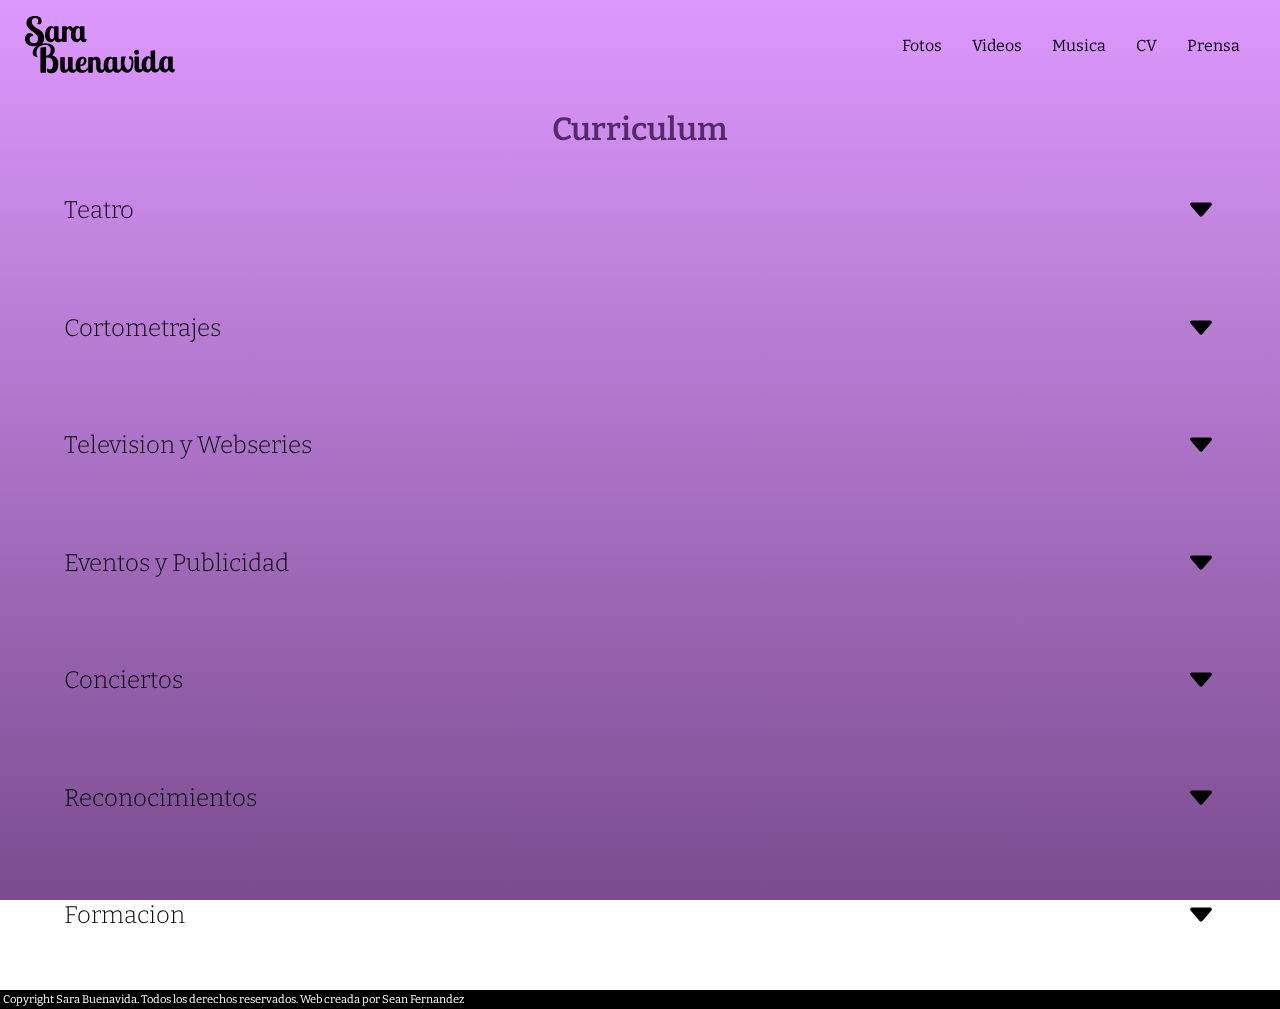
==== commit 0515c4f2: "añadidos enlaces" ====
--- a/CV.html
+++ b/CV.html
@@ -44,7 +44,7 @@
                     <li class="Header-li"><a href="galeria.html" class="Header-a">Fotos</a></li>
                     <li class="Header-li"><a href="#" class="Header-a">Videos</a></li>
                     <li class="Header-li"><a href="#" class="Header-a">Musica</a></li>
-                    <li class="Header-li"><a href="#" class="Header-a">CV</a></li>
+                    <li class="Header-li"><a href="CV.html" class="Header-a">CV</a></li>
                     <li class="Header-li"><a href="#" class="Header-a">Prensa</a></li>
                 </ul>
             </div>
@@ -56,7 +56,7 @@
                     <li class="Boton-li"><a href="galeria.html" class="Boton-a">Fotos</a></li>
                     <li class="Boton-li"><a href="#" class="Boton-a">Videos</a></li>
                     <li class="Boton-li"><a href="#" class="Boton-a">Musica</a></li>
-                    <li class="Boton-li"><a href="#" class="Boton-a">CV</a></li>
+                    <li class="Boton-li"><a href="CV.html" class="Boton-a">CV</a></li>
                     <li class="Boton-li"><a href="#" class="Boton-a">Prensa</a></li>
                 </ul>
             </div>
--- a/css/cv.css
+++ b/css/cv.css
@@ -27,6 +27,7 @@
     font-size: 100%;
     scroll-behavior: smooth;
     --claro: rgb(221, 152, 253);
+    --fondo: rgb(122, 76, 143);
     --oscuro: rgb(83, 43, 104);
     --blanco: rgb(255, 255, 255);
     --negro: rgb(0, 0, 0);
@@ -48,7 +49,7 @@
     top: 0;
     left: 0;
     z-index: -1;
-    background: linear-gradient(180deg, var(--claro) 0%, var(--oscuro) 100%);
+    background: linear-gradient(180deg, var(--claro) 0%, var(--fondo) 100%);
     pointer-events: none;
 
 }
@@ -164,7 +165,7 @@
     display: flex;
     flex-flow: column nowrap;
     justify-content: start;
-    align-items: center;
+    align-items: start;
     position: relative;
     overflow: hidden;
 }
@@ -249,29 +250,14 @@
         display: none;
     }
     .Main-wrap.Activo{
-        max-height: 1500px;
-    }
-    .Main-wrap{
-        grid-template-columns: repeat(2, 1fr);
-        grid-auto-rows: 300px;
-        padding: 10px;
-        max-height: 0px;
-        gap: 20px;
-        overflow: hidden;    
-        min-height: 0px;
-        transition: max-height .5s ease;
-    }
-}
-@media (max-width:450px){
-    .Hero{
-        height: 450px;
-    }
+        grid-template-columns: repeat(1, 1fr);
+        grid-template-rows: repeat(1, 1fr);
+    }
+}
+@media (max-width:480px){
     .Header-h1{
         font-size: 1.8em;
     }
-    .Hero-h2{
-        font-size: 1.4em;
-    }
     .Contacto-a{
         font-size: 1.1em;
     }
